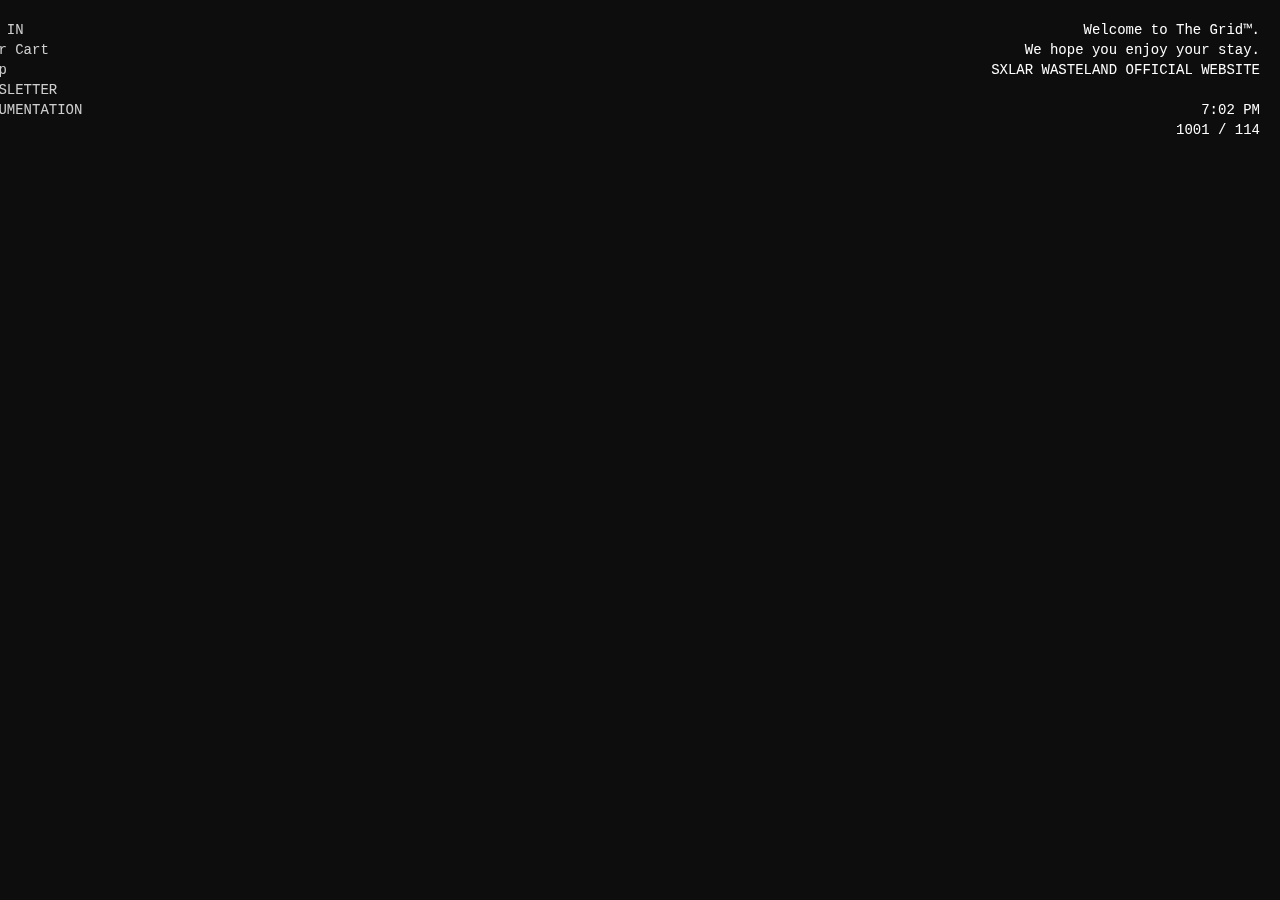
==== art.html @ 1f907832 "Add files via upload" ====
<!DOCTYPE html>
<html lang="en">
<head>
    <meta charset="UTF-8">
    <meta name="viewport" content="width=device-width, initial-scale=1.0">
    <title>Art - Make Cool Shit</title>
    <link rel="stylesheet" href="styles.css">
</head>
<body>
		<div class="info-bar" style="margin-right: 92%; text-align: left;">
			<a href=""><p>LOG IN</p></a>
			<a href=""><p>Your Cart</p></a>
			<a href=""><p>Shop</p></a>
			<a href=""><p>NEWSLETTER</p></a>
			<a href="https://hellstorm-software.github.io/makeCoolShit/makeCoolShit.html"><p>DOCUMENTATION</p></a>
		</div>
		<div class="info-bar">
			<p>Welcome to The Grid™.</p>
			<p>We hope you enjoy your stay.</p>
			<p>SXLAR WASTELAND OFFICIAL WEBSITE</p>
			<br>
			<p id="current-time">4:20PM</p>
			<p id="cursor-position">1001 / 114</p>
		</div>

		
		
    <script src="script.js"></script>
</body>
</html>
---- styles.css ----
body {
    background-color: #0d0d0d;
    color: #ccc;
    font-family: Helvetica, Arial, sans-serif;
    margin: 0;
    padding: 0;
    text-align: center;
	line-height: 20px;
}

#container {
    width: 80%;
    margin: 0 auto;
	height: 400px;
    padding: 20px;
    border: 2px solid #666; 
}

header h1 {
    font-size: 3em;
    margin-bottom: 20px;
    color: #ff6666;
    text-shadow: 2px 2px 5px #000;
}

nav ul {
    list-style-type: none;
    padding: 0;
}

nav ul li {
    display: inline;
    margin: 0 15px;
}

nav ul li a {
    color: #00ff00; 
    text-decoration: none;
    font-weight: bold;
}

nav ul li a:hover {
    text-decoration: underline;
}

#content {
    margin-top: 20px;
    text-align: left;
    font-size: 1.2em;
}

.info-bar {
    position: fixed;
    top: 10px;
    right: 10px;
    background-color: rgba(0, 0, 0, 0);
    color: #fff;
    padding: 10px;
    border-radius: 5px;
    text-align: right;
}

.info-bar p {
    margin: 0;
	font-family: 'Courier New', monospace;
	font-size: 14px;
}

.info-bar a {
    margin: 0;
	font-family: 'Courier New', monospace;
	font-size: 14px;
	color: rgba(270, 270, 270, 0.8);
	text-decoration: none;
}

.info-bar a:hover {
	text-decoration: underline;
	margin-bottom: -15px;
}

footer {
    margin-top: 30px;
    font-size: 0.8em;
    color: #999;
}


.button-49,
.button-49:after {
  width: 150px;
  height: 76px;
  line-height: 78px;
  font-size: 20px;
  font-family: 'Bebas Neue', sans-serif;
  background: linear-gradient(45deg, transparent 5%, #FF013C 5%);
  border: 0;
  color: #fff;
  letter-spacing: 3px;
  box-shadow: 6px 0px 0px #00E6F6;
  outline: transparent;
  position: relative;
  user-select: none;
  -webkit-user-select: none;
  touch-action: manipulation;
}

.button-49:after {
  --slice-0: inset(50% 50% 50% 50%);
  --slice-1: inset(80% -6px 0 0);
  --slice-2: inset(50% -6px 30% 0);
  --slice-3: inset(10% -6px 85% 0);
  --slice-4: inset(40% -6px 43% 0);
  --slice-5: inset(80% -6px 5% 0);
  
  content: 'RUN RUN RUN';
  display: block;
  position: absolute;
  top: 0;
  left: 0;
  right: 0;
  bottom: 0;
  background: linear-gradient(45deg, transparent 3%, #00E6F6 3%, #00E6F6 5%, #FF013C 5%);
  text-shadow: -3px -3px 0px #F8F005, 3px 3px 0px #00E6F6;
  clip-path: var(--slice-0);
}

.button-49:hover:after {
  animation: 1s glitch;
  animation-timing-function: steps(2, end);
}

@keyframes glitch {
  0% {
    clip-path: var(--slice-1);
    transform: translate(-20px, -10px);
  }
  10% {
    clip-path: var(--slice-3);
    transform: translate(10px, 10px);
  }
  20% {
    clip-path: var(--slice-1);
    transform: translate(-10px, 10px);
  }
  30% {
    clip-path: var(--slice-3);
    transform: translate(0px, 5px);
  }
  40% {
    clip-path: var(--slice-2);
    transform: translate(-5px, 0px);
  }
  50% {
    clip-path: var(--slice-3);
    transform: translate(5px, 0px);
  }
  60% {
    clip-path: var(--slice-4);
    transform: translate(5px, 10px);
  }
  70% {
    clip-path: var(--slice-2);
    transform: translate(-10px, 10px);
  }
  80% {
    clip-path: var(--slice-5);
    transform: translate(20px, -10px);
  }
  90% {
    clip-path: var(--slice-1);
    transform: translate(-10px, 0px);
  }
  100% {
    clip-path: var(--slice-1);
    transform: translate(0);
  }
}

@media (min-width: 768px) {
  .button-49,
  .button-49:after {
    width: 200px;
    height: 86px;
    line-height: 88px;
  }
}

.bannerBox {
	border: 2px solid #a1a1a1;
}
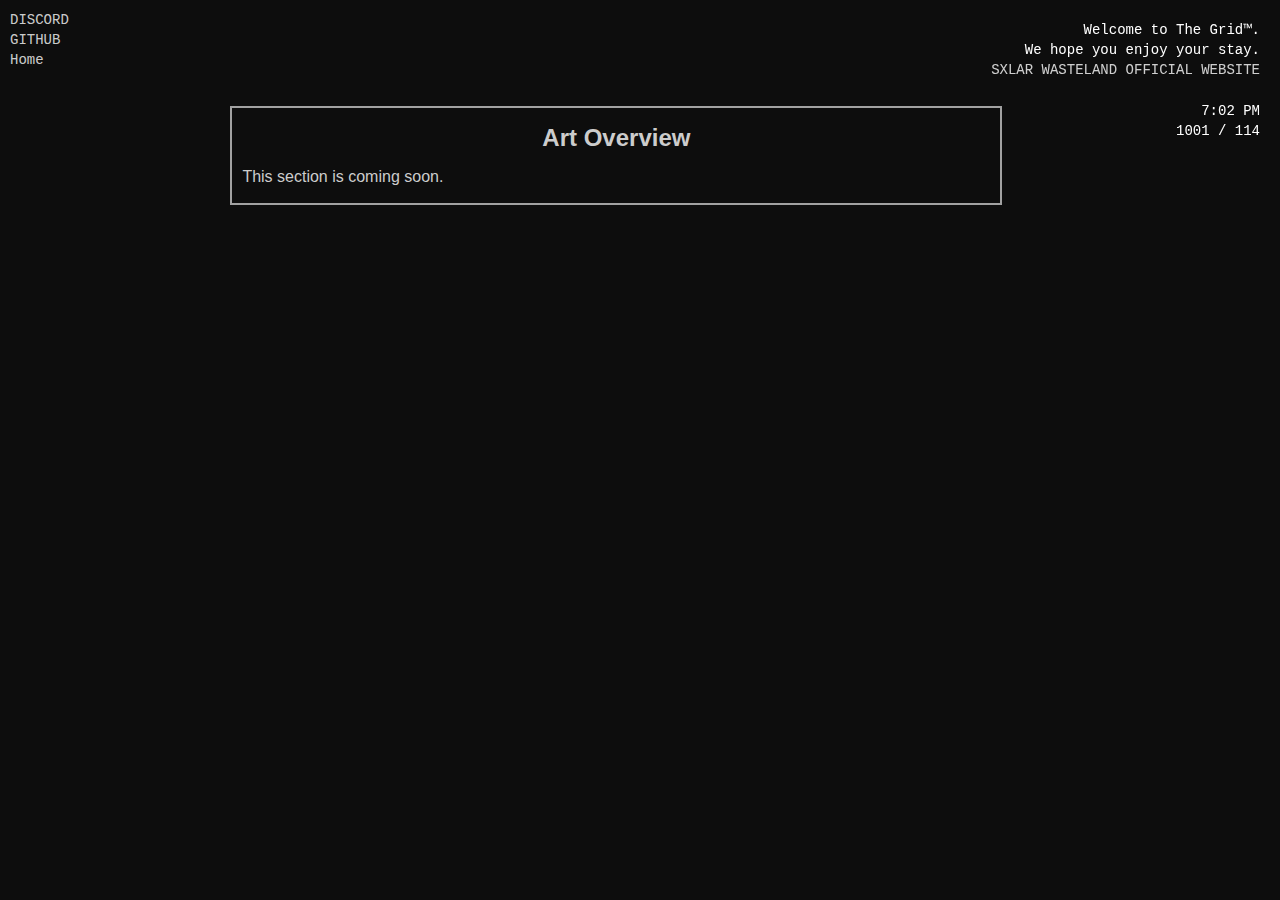
==== commit d84acfc1: "Add files via upload" ====
--- a/art.html
+++ b/art.html
@@ -7,22 +7,26 @@
     <link rel="stylesheet" href="styles.css">
 </head>
 <body>
-		<div class="info-bar" style="margin-right: 92%; text-align: left;">
-			<a href=""><p>LOG IN</p></a>
-			<a href=""><p>Your Cart</p></a>
-			<a href=""><p>Shop</p></a>
-			<a href=""><p>NEWSLETTER</p></a>
-			<a href="https://hellstorm-software.github.io/makeCoolShit/makeCoolShit.html"><p>DOCUMENTATION</p></a>
+		<div class="info-bar" style="margin-right: 92%; text-align: left; position: static;"">
+			<a href="https://discord.gg/usKwxca"><p>DISCORD</p></a>
+			<a href="https://github.com/hellstorm-software"><p>GITHUB</p></a>
+			<a href="makeCoolShit.html"><p>Home</p></a>
 		</div>
 		<div class="info-bar">
 			<p>Welcome to The Grid™.</p>
 			<p>We hope you enjoy your stay.</p>
-			<p>SXLAR WASTELAND OFFICIAL WEBSITE</p>
+			<a href="https://www.sxlarwasteland.com"><p>SXLAR WASTELAND OFFICIAL WEBSITE</p></a>
 			<br>
 			<p id="current-time">4:20PM</p>
 			<p id="cursor-position">1001 / 114</p>
 		</div>
 
+		<div class ="bannerBox" style="width: 60%; height: 40%; margin-left: 18%; margin-top: 2%;">
+			<h2>Art Overview</h2>
+			<p style="text-align: left; margin-left: 10px; margin-right: 10px;">
+				This section is coming soon.
+			</p>
+		</div>
 		
 		
     <script src="script.js"></script>
--- a/styles.css
+++ b/styles.css
@@ -188,4 +188,4 @@
 
 .bannerBox {
 	border: 2px solid #a1a1a1;
-}
+}